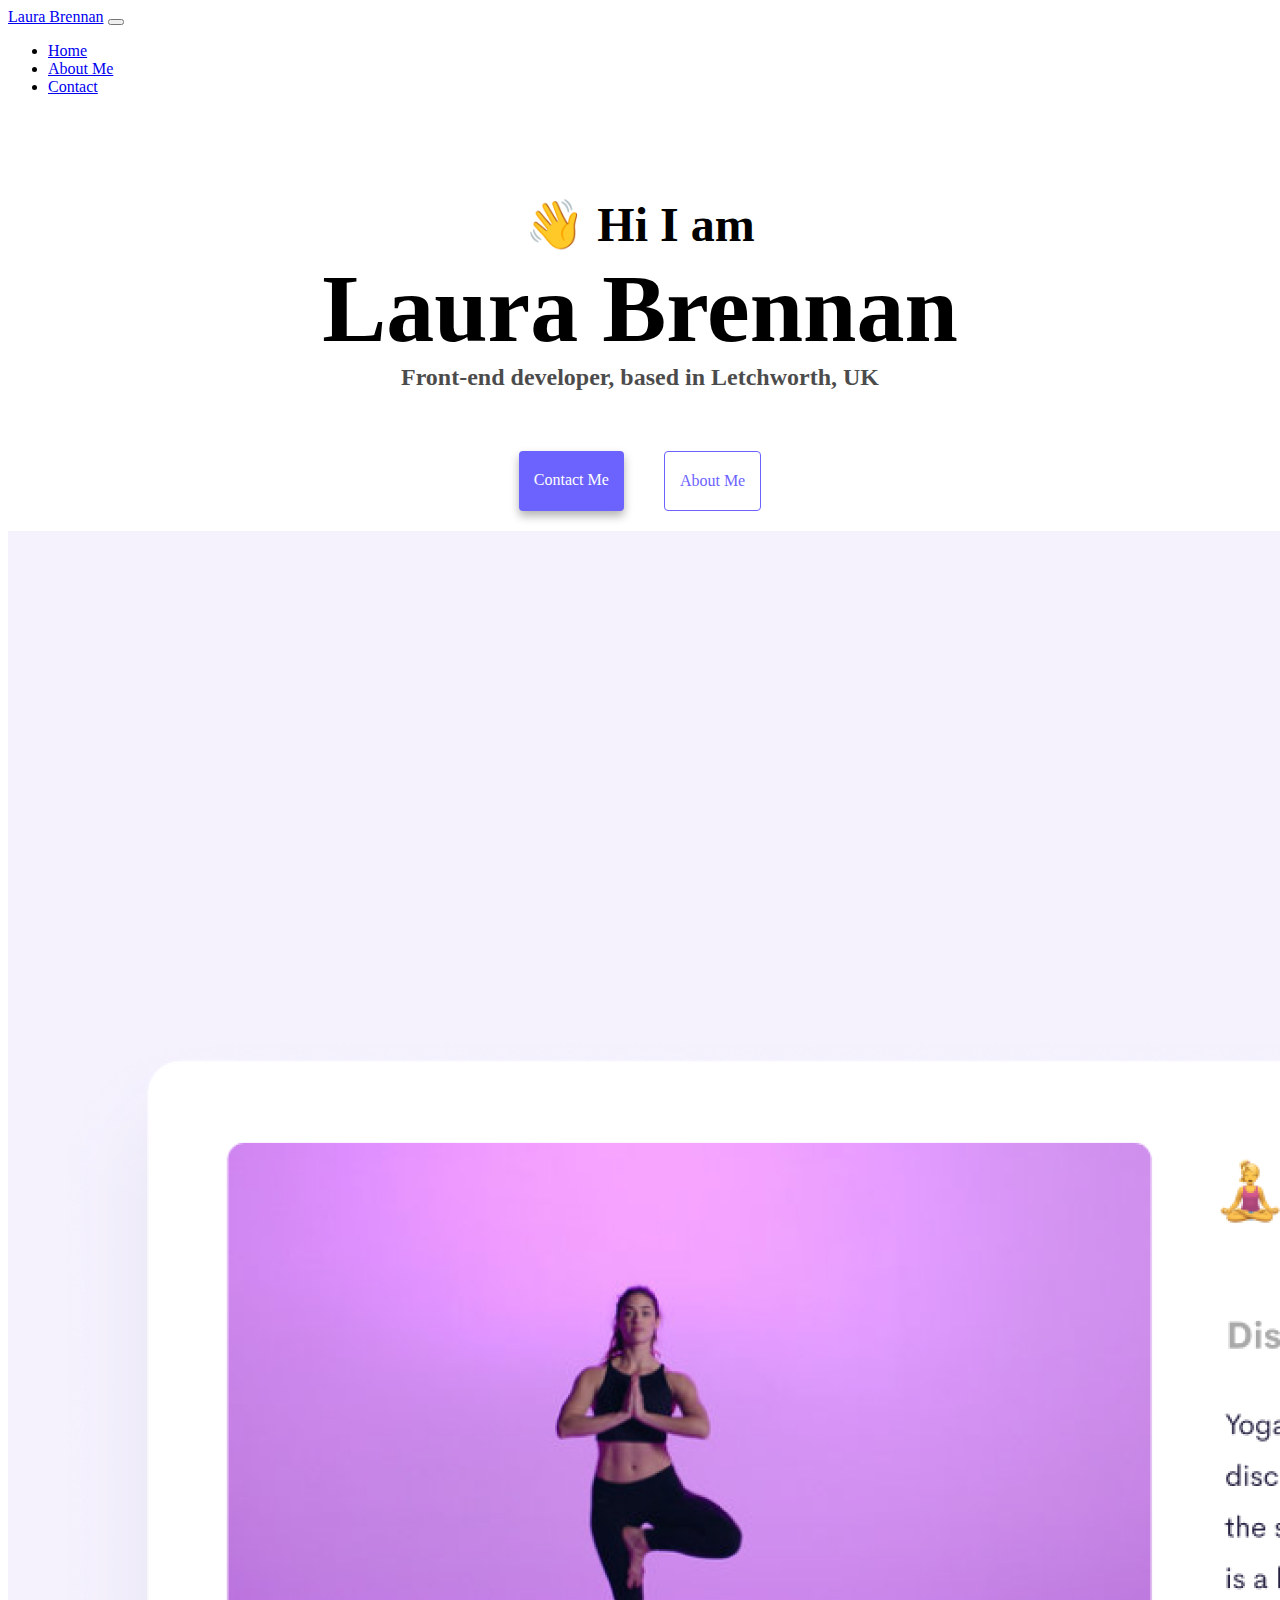
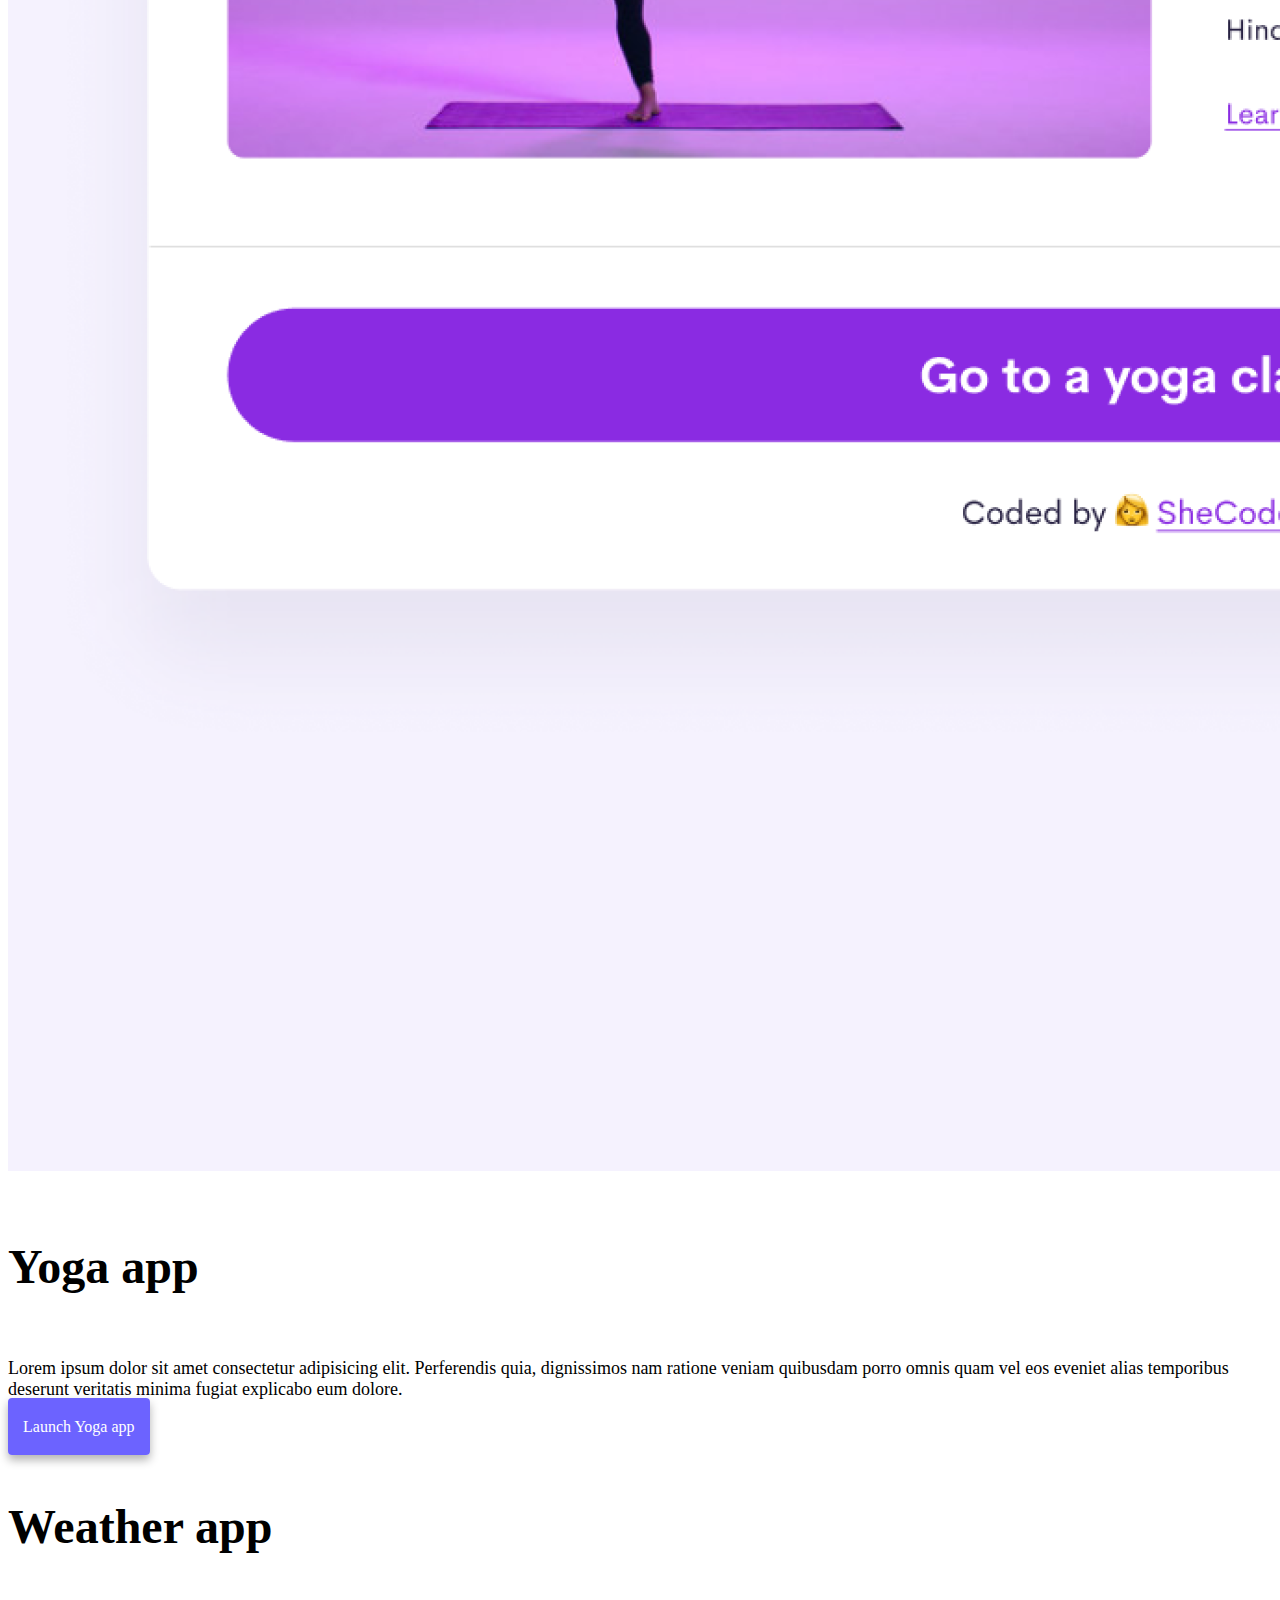
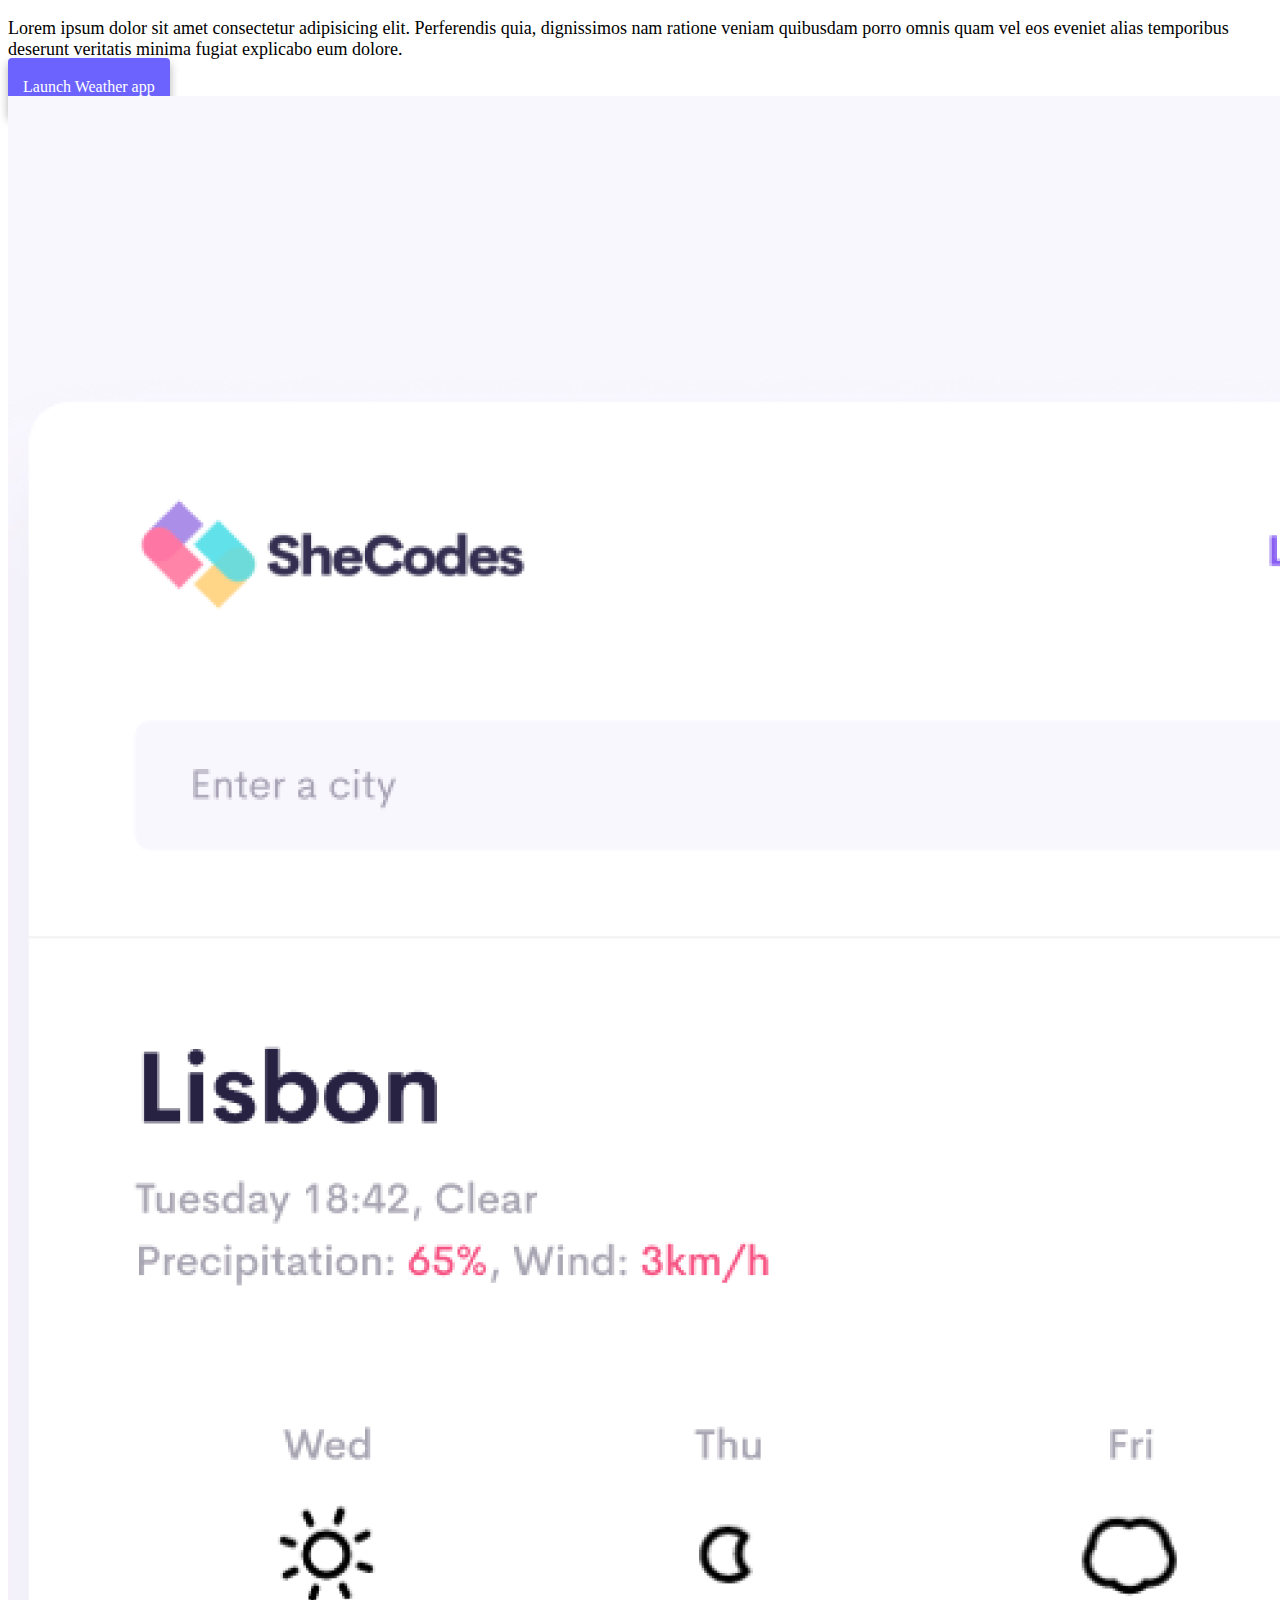
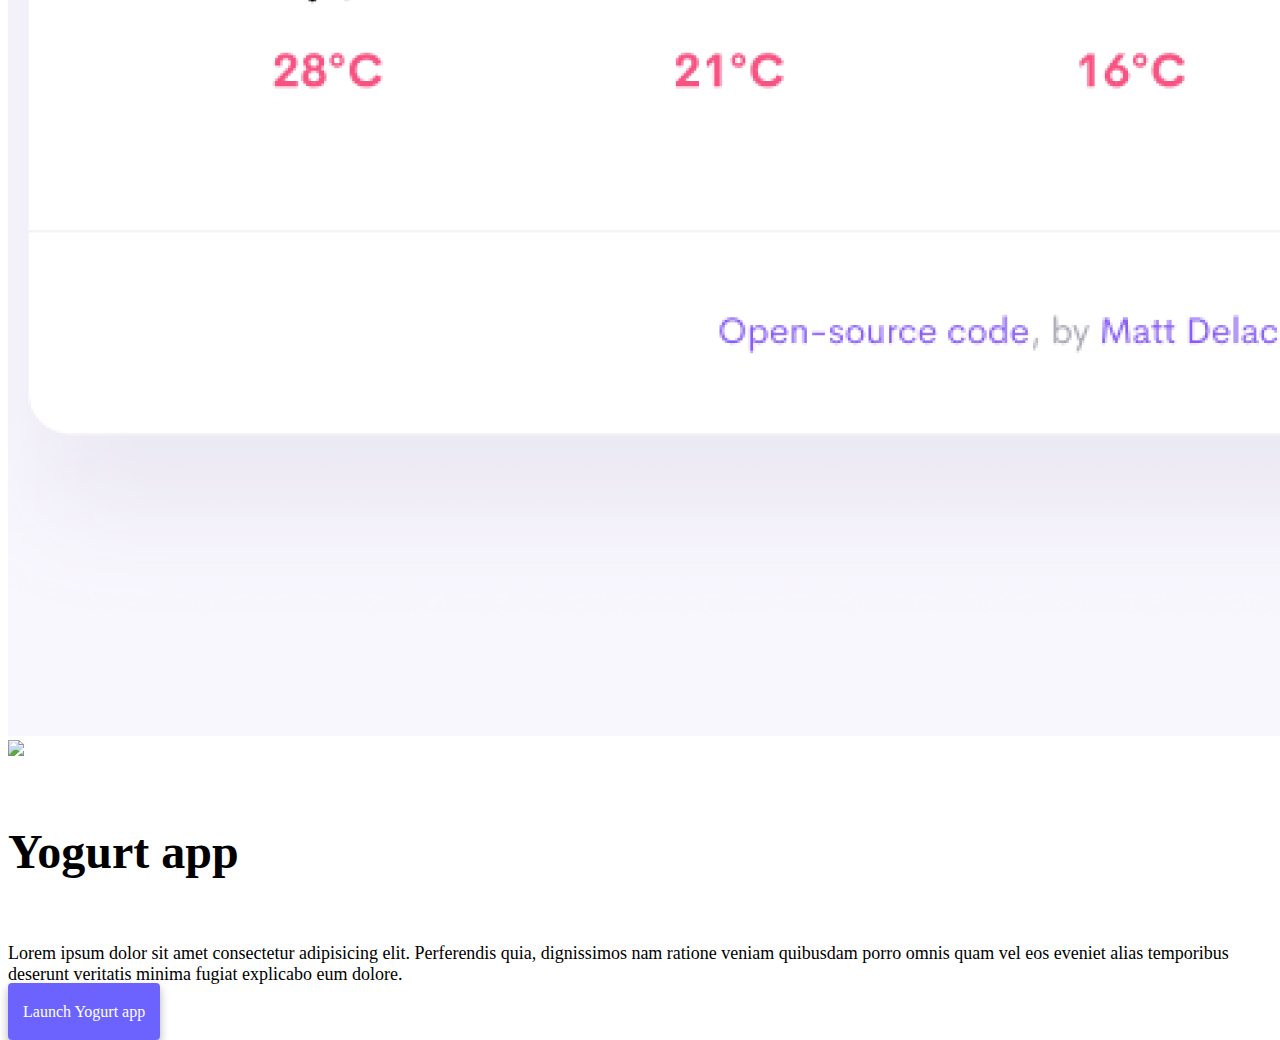
==== index.html @ bd299439 "copied code from sandbox" ====
<!DOCTYPE html>
<html lang="en">
  <head>
    <meta charset="UTF-8" />
    <meta http-equiv="X-UA-Compatible" content="IE=edge" />
    <meta name="viewport" content="width=device-width, initial-scale=1.0" />
    <link
      href="https://cdn.jsdelivr.net/npm/bootstrap@5.1.3/dist/css/bootstrap.min.css"
      rel="stylesheet"
      integrity="sha384-1BmE4kWBq78iYhFldvKuhfTAU6auU8tT94WrHftjDbrCEXSU1oBoqyl2QvZ6jIW3"
      crossorigin="anonymous"
    />
    <script
      src="https://cdn.jsdelivr.net/npm/bootstrap@5.1.3/dist/js/bootstrap.bundle.min.js"
      integrity="sha384-ka7Sk0Gln4gmtz2MlQnikT1wXgYsOg+OMhuP+IlRH9sENBO0LRn5q+8nbTov4+1p"
      crossorigin="anonymous"
    ></script>

    <title>Laura Brennan</title>
    <link rel="stylesheet" href="style.css" />
  </head>
  <body>
    <nav class="navbar navbar-expand-lg navbar-light bg-light fixed-top">
      <div class="container-fluid justify-content-evenly">
        <a class="navbar-brand" href="index.html">Laura Brennan</a>
        <button
          class="navbar-toggler"
          type="button"
          data-bs-toggle="collapse"
          data-bs-target="#navbarNav"
          aria-controls="navbarNav"
          aria-expanded="false"
          aria-label="Toggle navigation"
        >
          <span class="navbar-toggler-icon"></span>
        </button>
        <div class="collapse navbar-collapse" id="navbarNav">
          <ul class="navbar-nav">
            <li class="nav-item">
              <a class="nav-link" aria-current="page" href="index.html">Home</a>
            </li>
            <li class="nav-item">
              <a class="nav-link" href="about.html">About Me</a>
            </li>
            <li class="nav-item">
              <a class="nav-link" href="about.html#contact">Contact</a>
            </li>
          </ul>
        </div>
      </div>
    </nav>
    <h2>👋 Hi I am</h2>
    <h1>Laura Brennan</h1>
    <h3>Front-end developer, based in Letchworth, UK</h3>
    <div class="navigation-links">
      <a href="about.html#contact" class="contact-link">Contact me</a>
      <a href="about.html" class="about-link">About me</a>
    </div>

    <div class="d-flex container pt-5">
      <div class="row">
        <div class="col-md-6">
          <img
            src="images/yoga.png"
            class="img-fluid rounded"
            id="yoga-image"
          />
        </div>
        <div class="col-md-6">
          <h4 class="mb-3">Yoga app</h4>
          <p class="home-page-paragraphs">
            Lorem ipsum dolor sit amet consectetur adipisicing elit. Perferendis
            quia, dignissimos nam ratione veniam quibusdam porro omnis quam vel
            eos eveniet alias temporibus deserunt veritatis minima fugiat
            explicabo eum dolore.
          </p>
          <div class="mt-5">
            <a href="#" class="launch-link"> Launch Yoga app </a>
          </div>
        </div>
      </div>
    </div>

    <div class="container pt-5 mt-3">
      <div class="row">
        <div class="col-md-6">
          <h4 class="mb-3">Weather app</h4>
          <p class="home-page-paragraphs">
            Lorem ipsum dolor sit amet consectetur adipisicing elit. Perferendis
            quia, dignissimos nam ratione veniam quibusdam porro omnis quam vel
            eos eveniet alias temporibus deserunt veritatis minima fugiat
            explicabo eum dolore.
          </p>
          <div class="mt-5">
            <a href="#" class="launch-link"> Launch Weather app </a>
          </div>
        </div>
        <div class="col-md-6">
          <img
            src="images/weather.png"
            class="img-fluid rounded mt-4"
            id="yoga-image"
          />
        </div>
      </div>
    </div>

    <div class="container pt-5 mt-3">
      <div class="row">
        <div class="col-md-6">
          <img
            src="images/yogurt.png"
            class="img-fluid rounded"
            id="yoga-image"
          />
        </div>
        <div class="col-md-6">
          <h4 class="mb-3">Yogurt app</h4>
          <p class="home-page-paragraphs">
            Lorem ipsum dolor sit amet consectetur adipisicing elit. Perferendis
            quia, dignissimos nam ratione veniam quibusdam porro omnis quam vel
            eos eveniet alias temporibus deserunt veritatis minima fugiat
            explicabo eum dolore.
          </p>
          <div class="mt-5">
            <a href="#" class="launch-link"> Launch Yogurt app </a>
          </div>
        </div>
      </div>
    </div>
  </body>
</html>
---- style.css ----
:root {
  --primary-color: #6c63ff;
  --secondary-color: #f5f2fe;
  --box-shadow: 0 5px 10px rgba(0, 0, 0, 0.3);
}

h1,
h2,
h3 {
  text-align: center;
  margin: 0;
}

h1 {
  font-size: 96px;
}

h2 {
  font-size: 48px;
  margin-top: 100px;
}

h3 {
  font-size: 24px;
  opacity: 0.7;
}

h4 {
  font-size: 48px;
}

.about-paragraphs {
  font-size: 18px;
  line-height: 1.5;
  text-align: center;
}

.navigation-links {
  display: flex;
  margin-top: 40px;
  justify-content: center;
}

.navigation-links a {
  margin: 20px;
  border-radius: 4px;
  padding: 20px 15px;
  text-decoration: none;
  text-transform: capitalize;
}

.contact-link {
  background: var(--primary-color);
  box-shadow: var(--box-shadow);
  color: white;
}

.about-link {
  color: var(--primary-color);
  border: 1px solid var(--primary-color);
}

.homepage-link {
  color: var(--primary-color);
  text-align: center;
  display: block;
}

.about-paragraphs {
  display: flex;
  margin: 30px 0;
}

.about-paragraphs p {
  margin: 10px;
}

.email-link {
  display: flex;
  justify-content: center;
  color: var(--primary-color);
  font-size: 28px;
  text-decoration: none;
}

.email-link:hover {
  text-decoration: underline;
}

.launch-link {
  background: var(--primary-color);
  box-shadow: var(--box-shadow);
  color: white;

  border-radius: 4px;
  padding: 20px 15px;
  text-decoration: none;
}

.home-page-paragraphs {
  font-size: 18px;
}
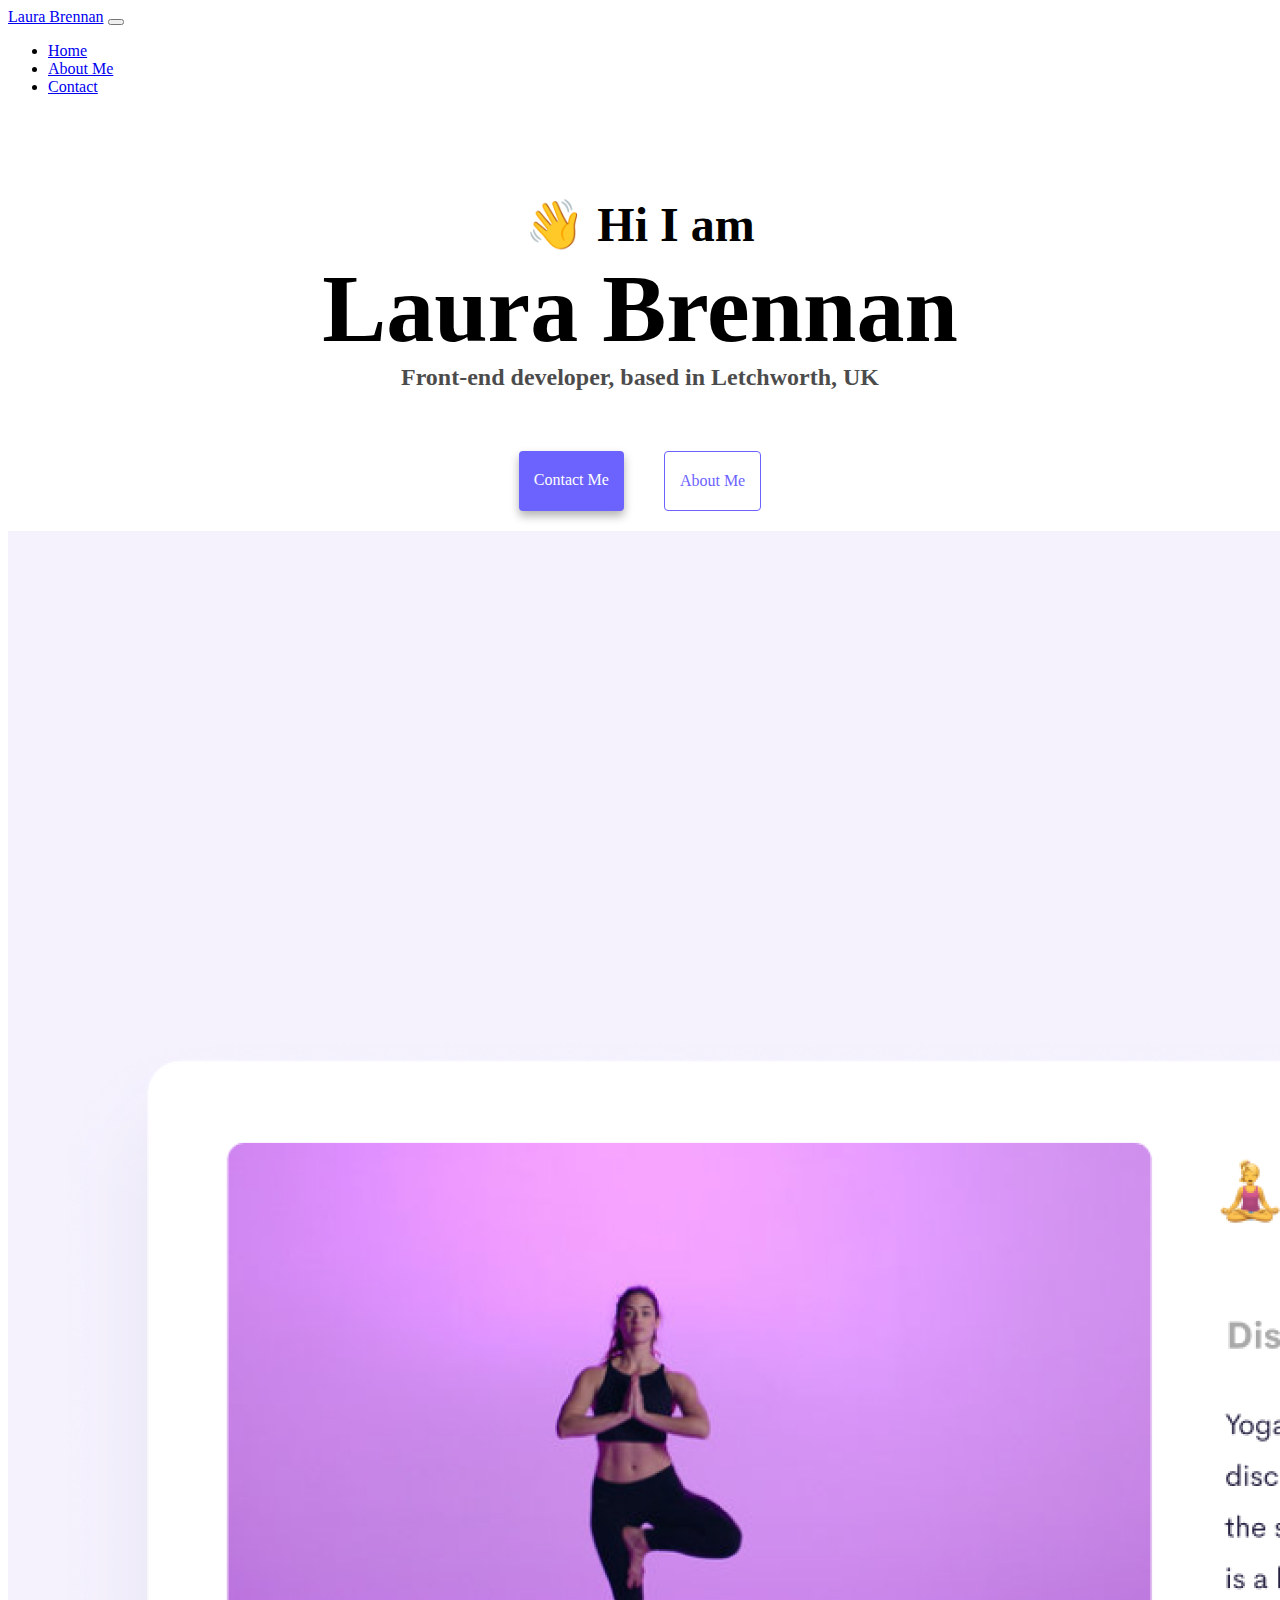
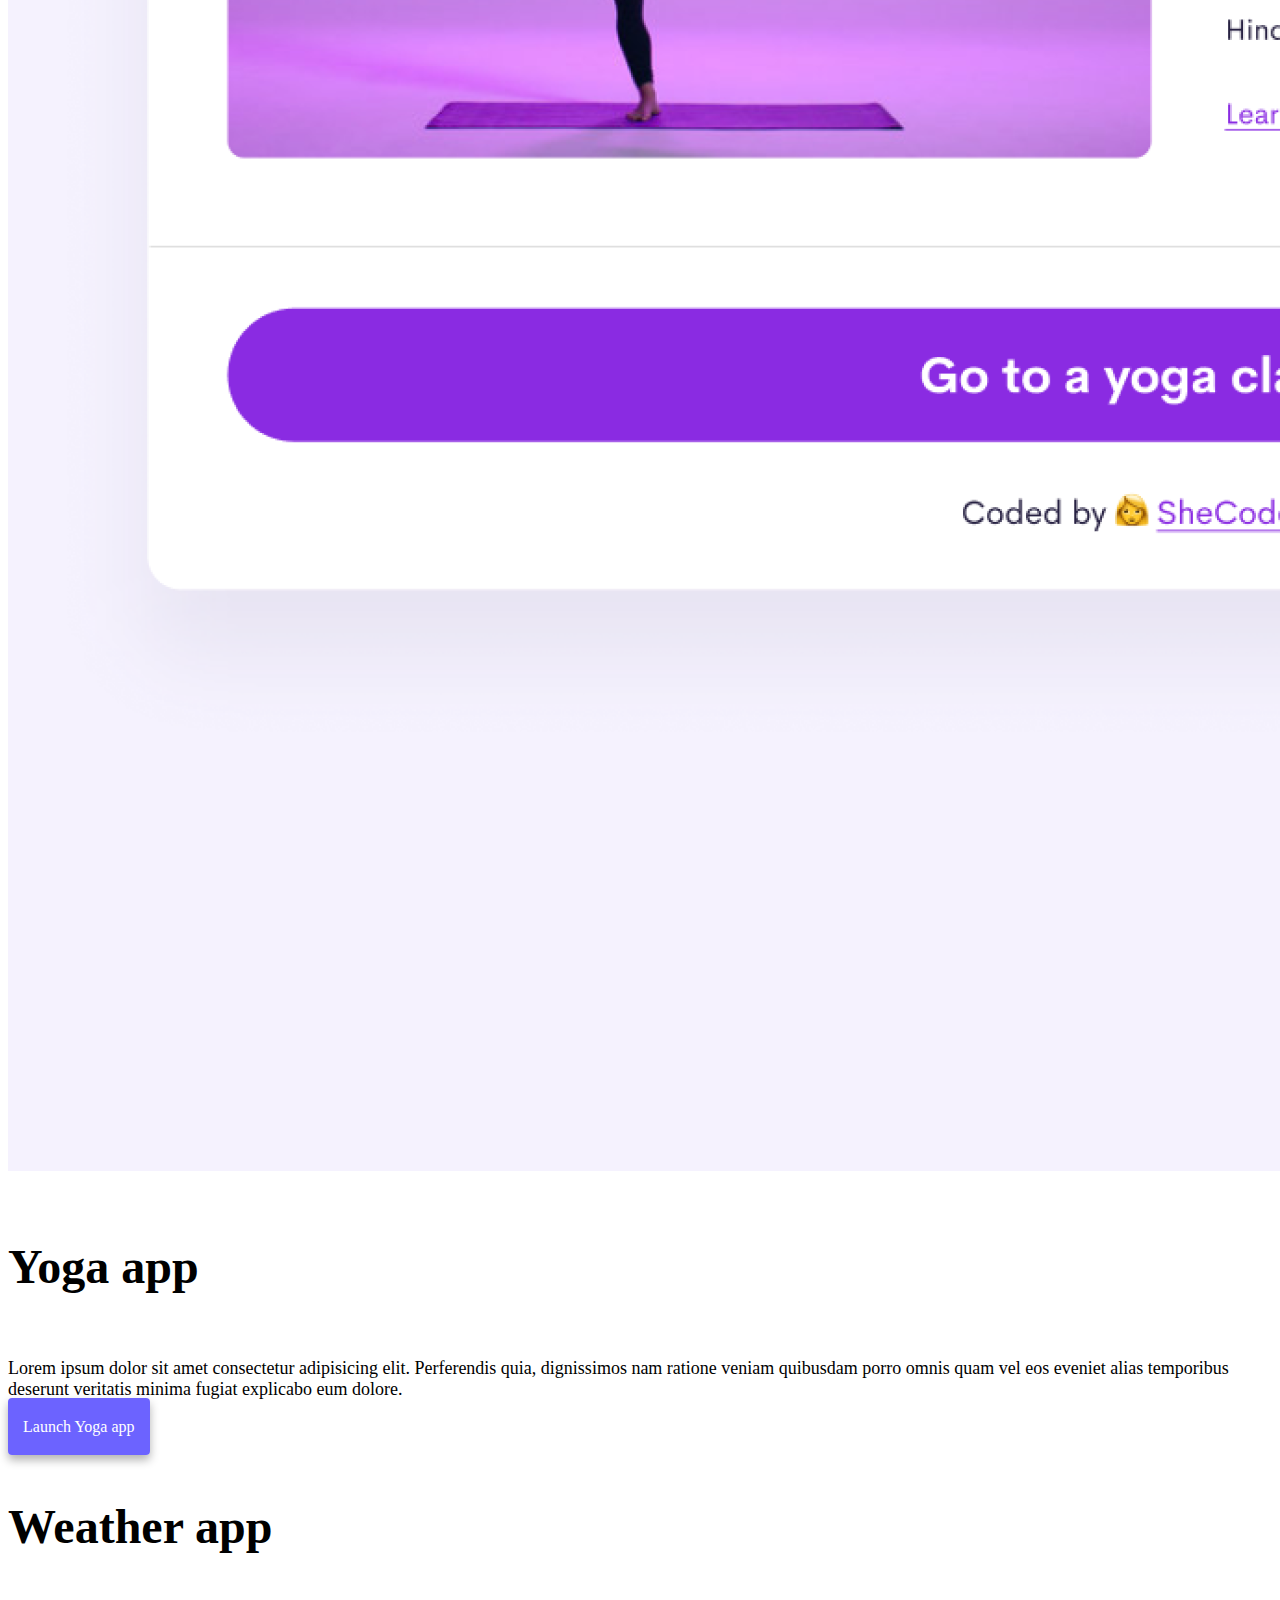
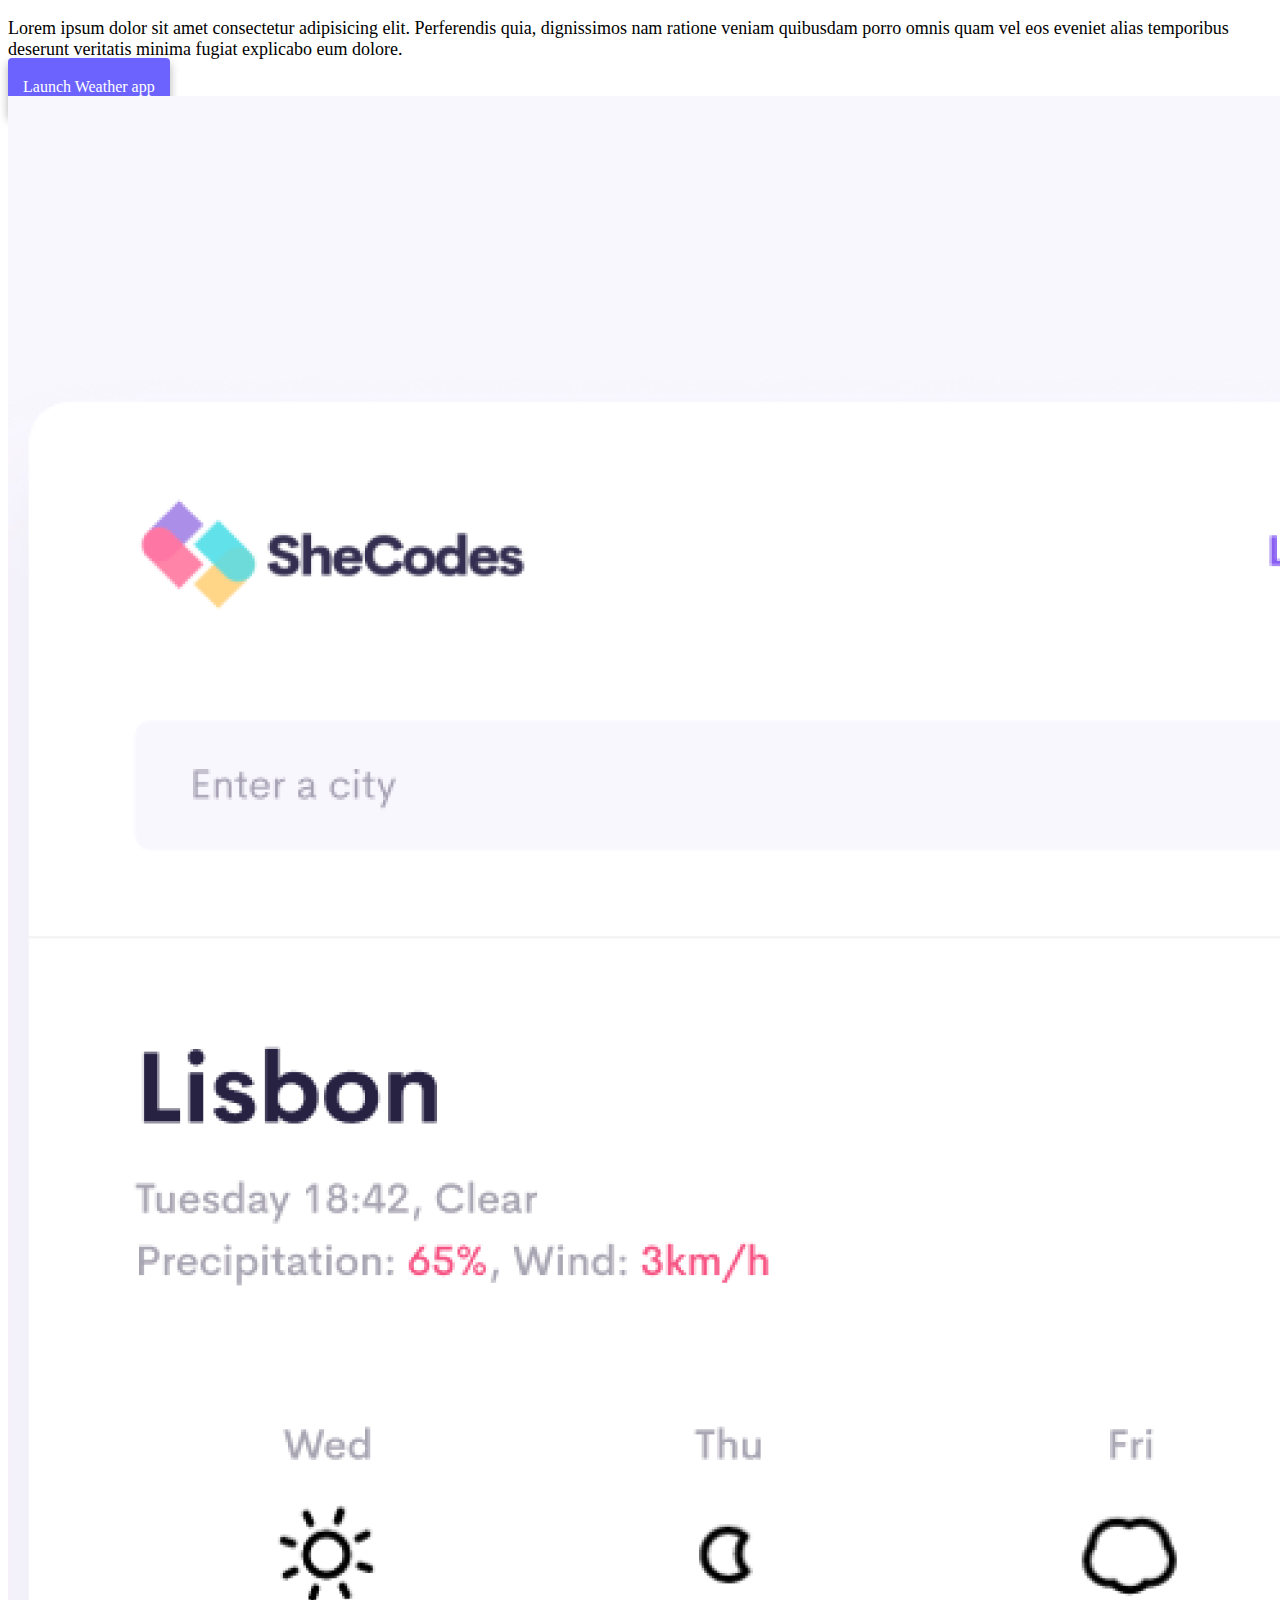
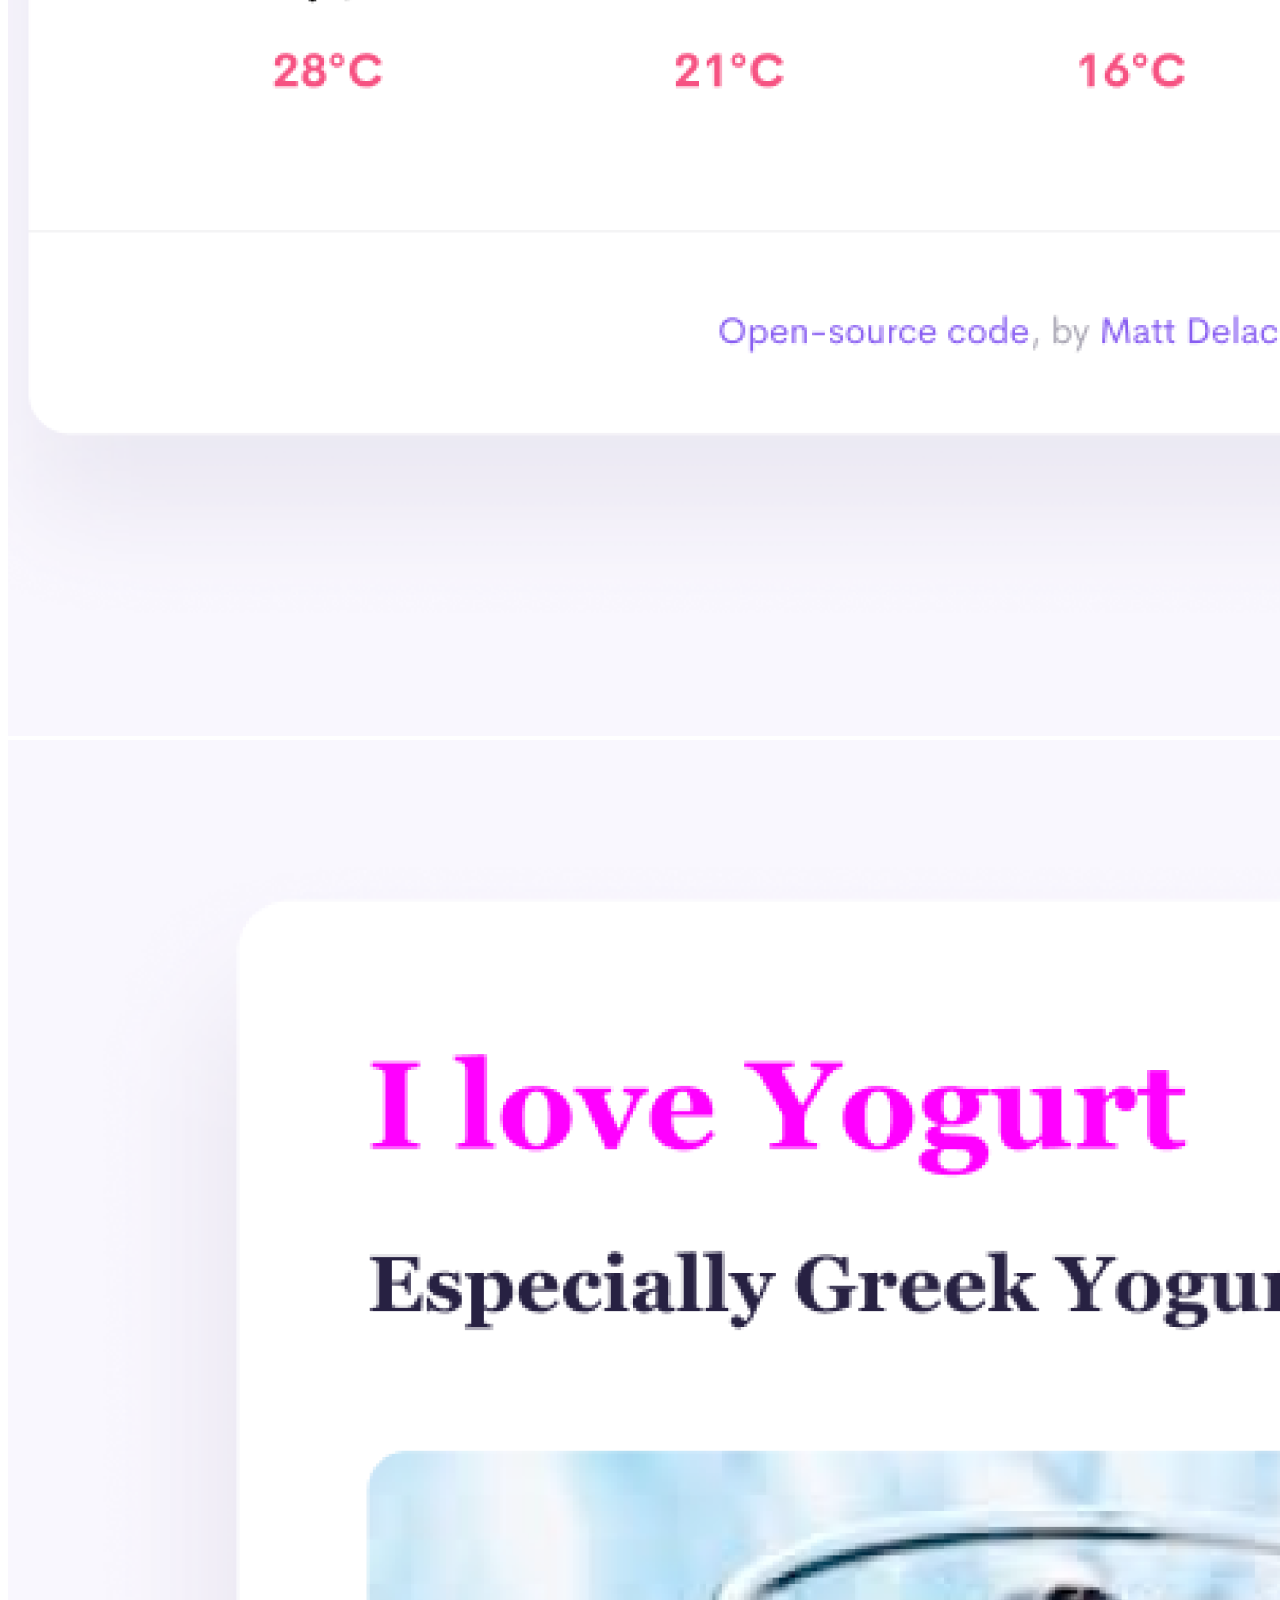
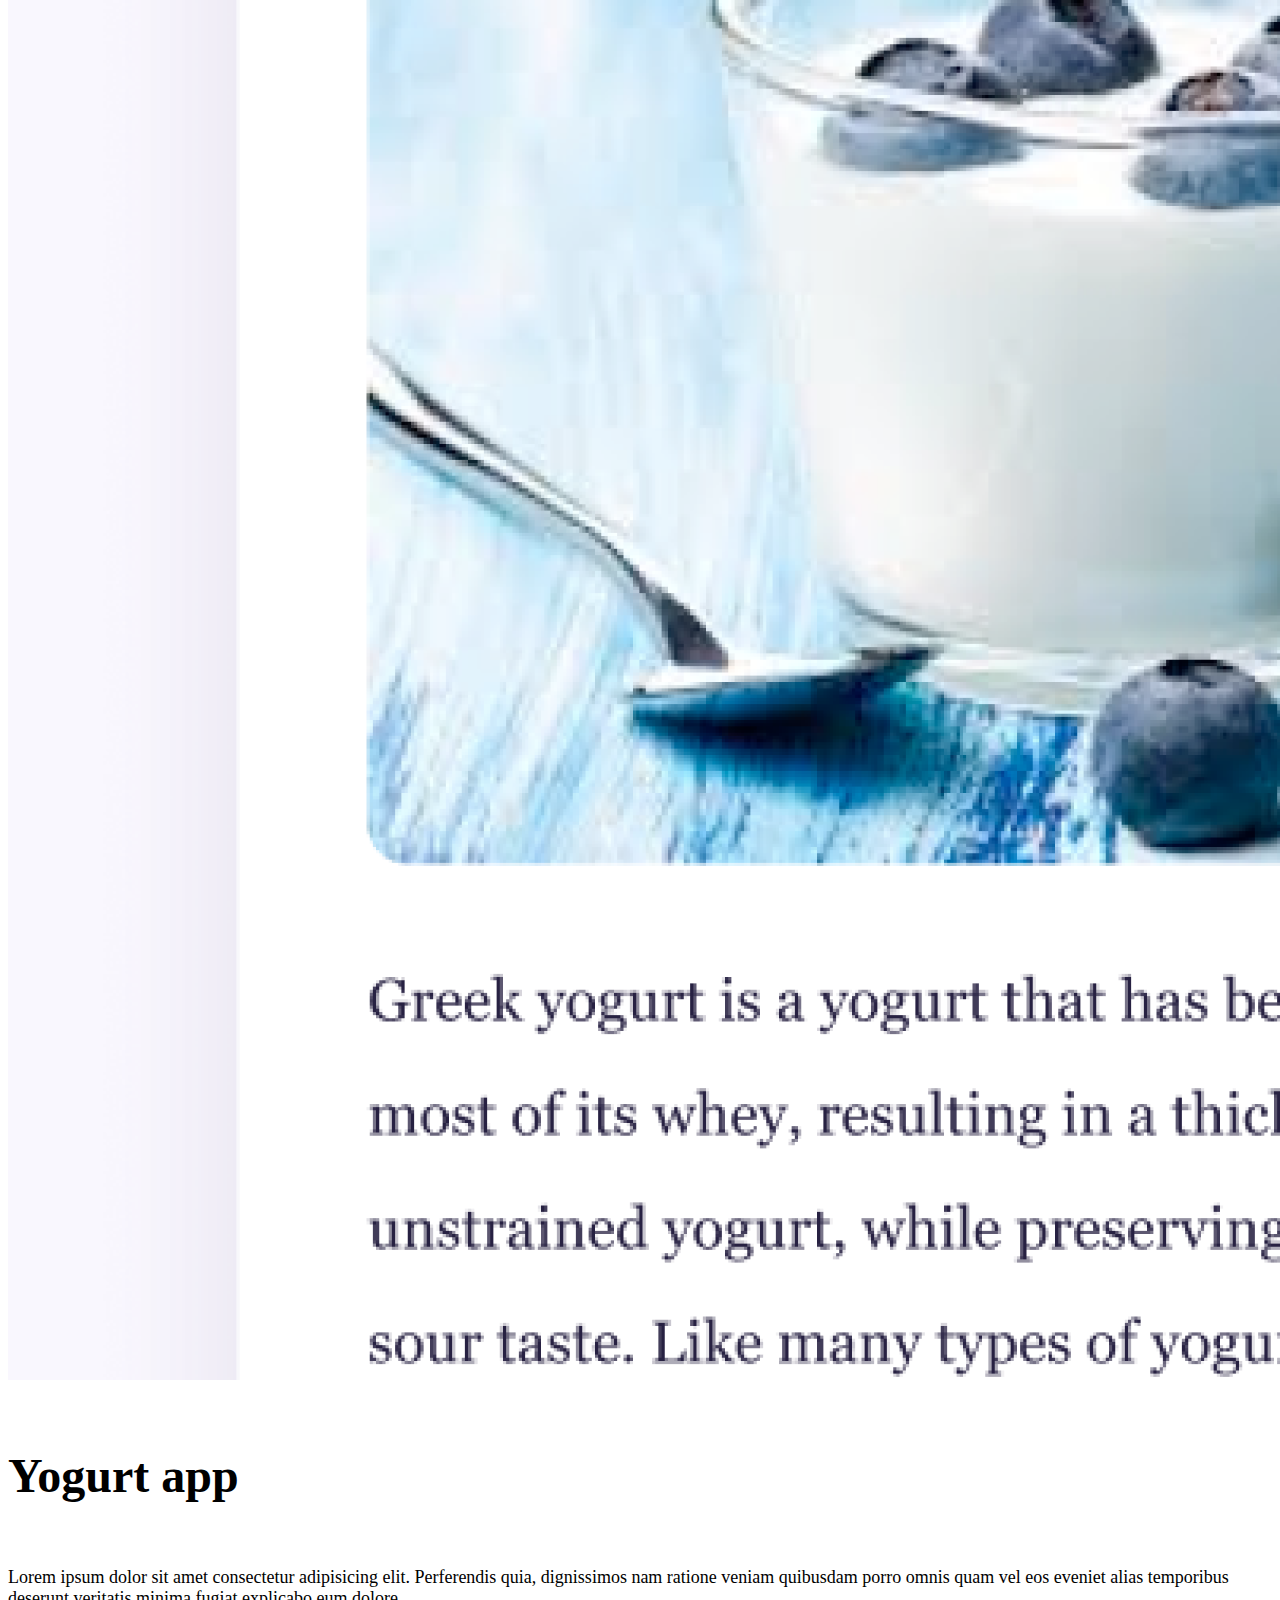
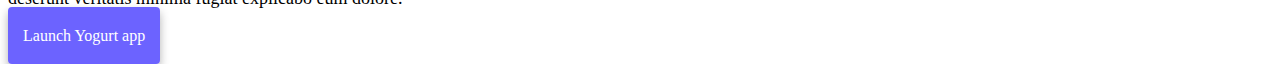
==== commit b01ffd85: "made more seo friendly" ====
--- a/index.html
+++ b/index.html
@@ -2,7 +2,13 @@
 <html lang="en">
   <head>
     <meta charset="UTF-8" />
-    <meta http-equiv="X-UA-Compatible" content="IE=edge" />
+    <meta
+      name="description"
+      content="Online portfolio for Laura Brennan, front-end developer"
+      <meta
+      http-equiv="X-UA-Compatible"
+      content="IE=edge"
+    />
     <meta name="viewport" content="width=device-width, initial-scale=1.0" />
     <link
       href="https://cdn.jsdelivr.net/npm/bootstrap@5.1.3/dist/css/bootstrap.min.css"
@@ -16,7 +22,7 @@
       crossorigin="anonymous"
     ></script>
 
-    <title>Laura Brennan</title>
+    <title>Laura Brennan, front-end developer</title>
     <link rel="stylesheet" href="style.css" />
   </head>
   <body>
@@ -53,8 +59,10 @@
     <h1>Laura Brennan</h1>
     <h3>Front-end developer, based in Letchworth, UK</h3>
     <div class="navigation-links">
-      <a href="about.html#contact" class="contact-link">Contact me</a>
-      <a href="about.html" class="about-link">About me</a>
+      <a href="about.html#contact" class="contact-link" title="Contact Laura"
+        >Contact me</a
+      >
+      <a href="about.html" class="about-link" title="About Laura">About me</a>
     </div>
 
     <div class="d-flex container pt-5">
@@ -64,6 +72,7 @@
             src="images/yoga.png"
             class="img-fluid rounded"
             id="yoga-image"
+            alt="yoga app"
           />
         </div>
         <div class="col-md-6">
@@ -99,7 +108,8 @@
           <img
             src="images/weather.png"
             class="img-fluid rounded mt-4"
-            id="yoga-image"
+            id="weather-image"
+            alt="weather app"
           />
         </div>
       </div>
@@ -111,7 +121,8 @@
           <img
             src="images/yogurt.png"
             class="img-fluid rounded"
-            id="yoga-image"
+            id="yogurt-image"
+            alt="yogurt app"
           />
         </div>
         <div class="col-md-6">
